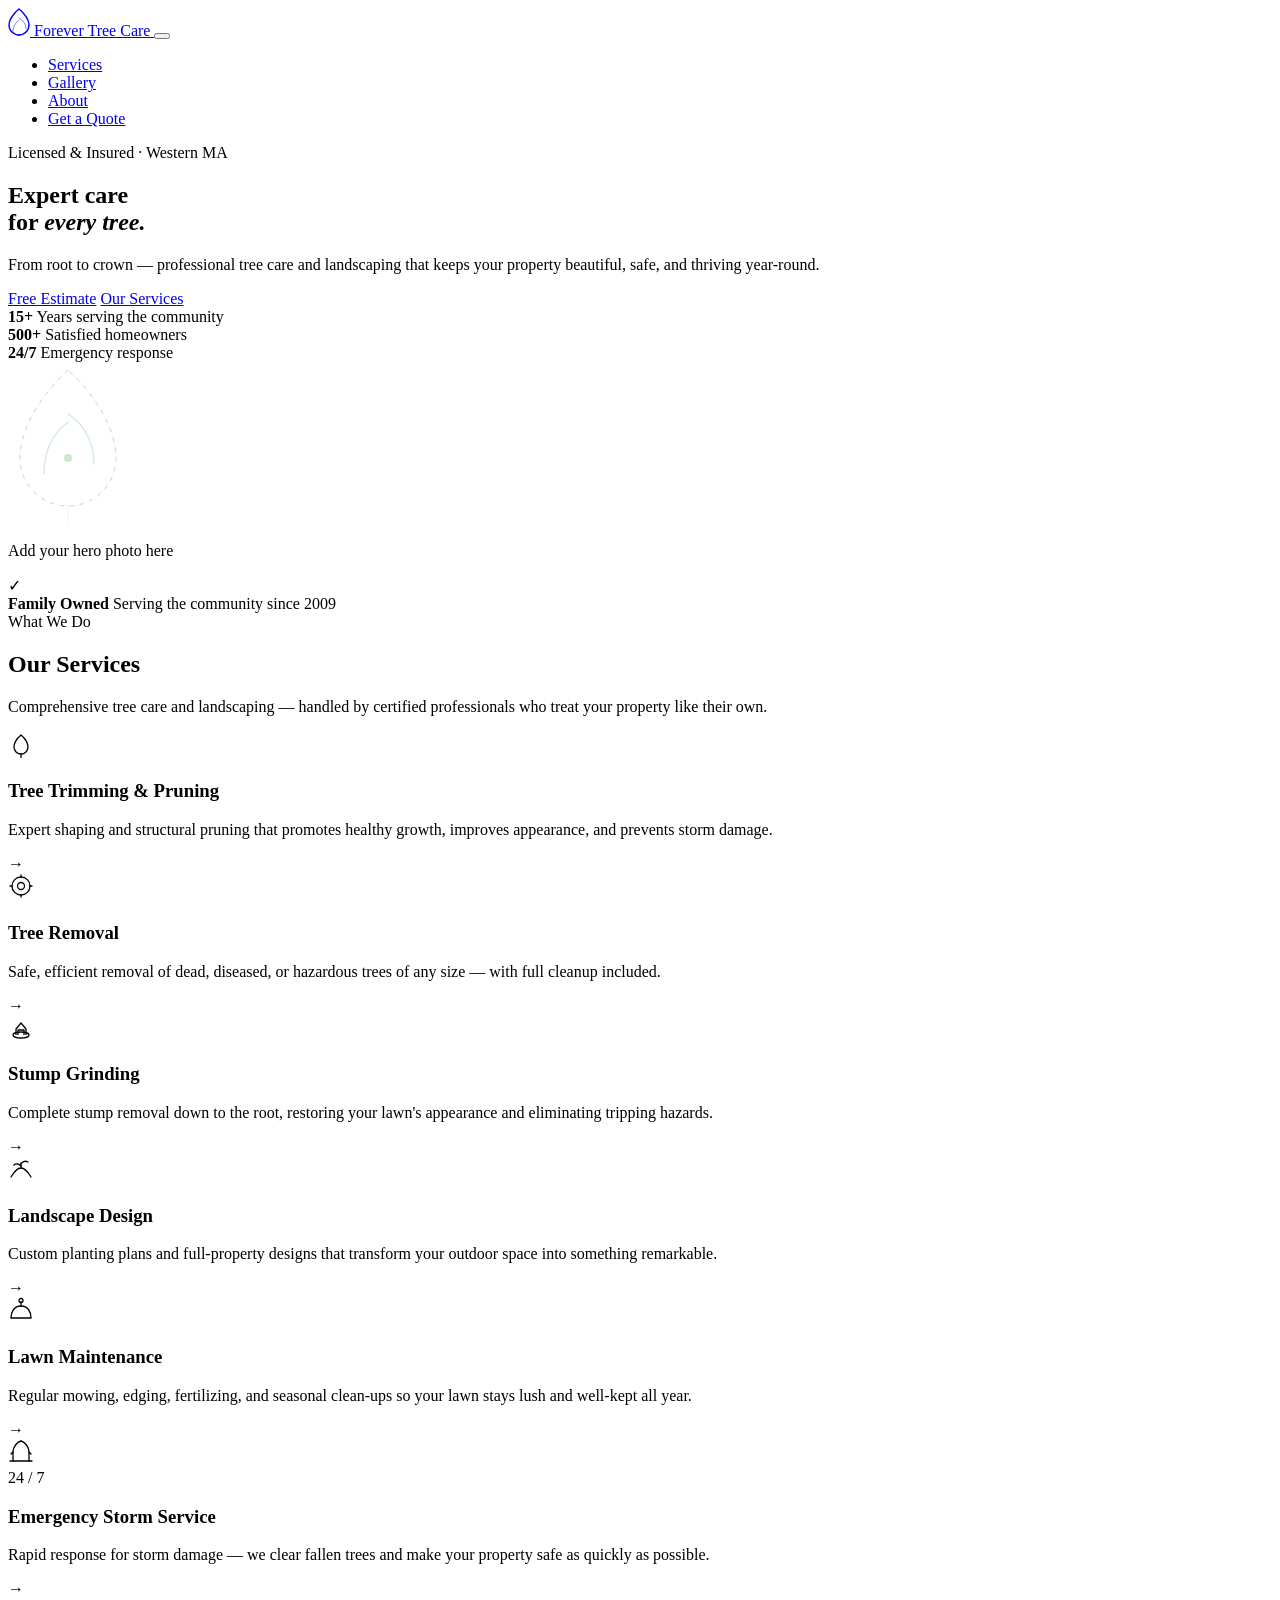
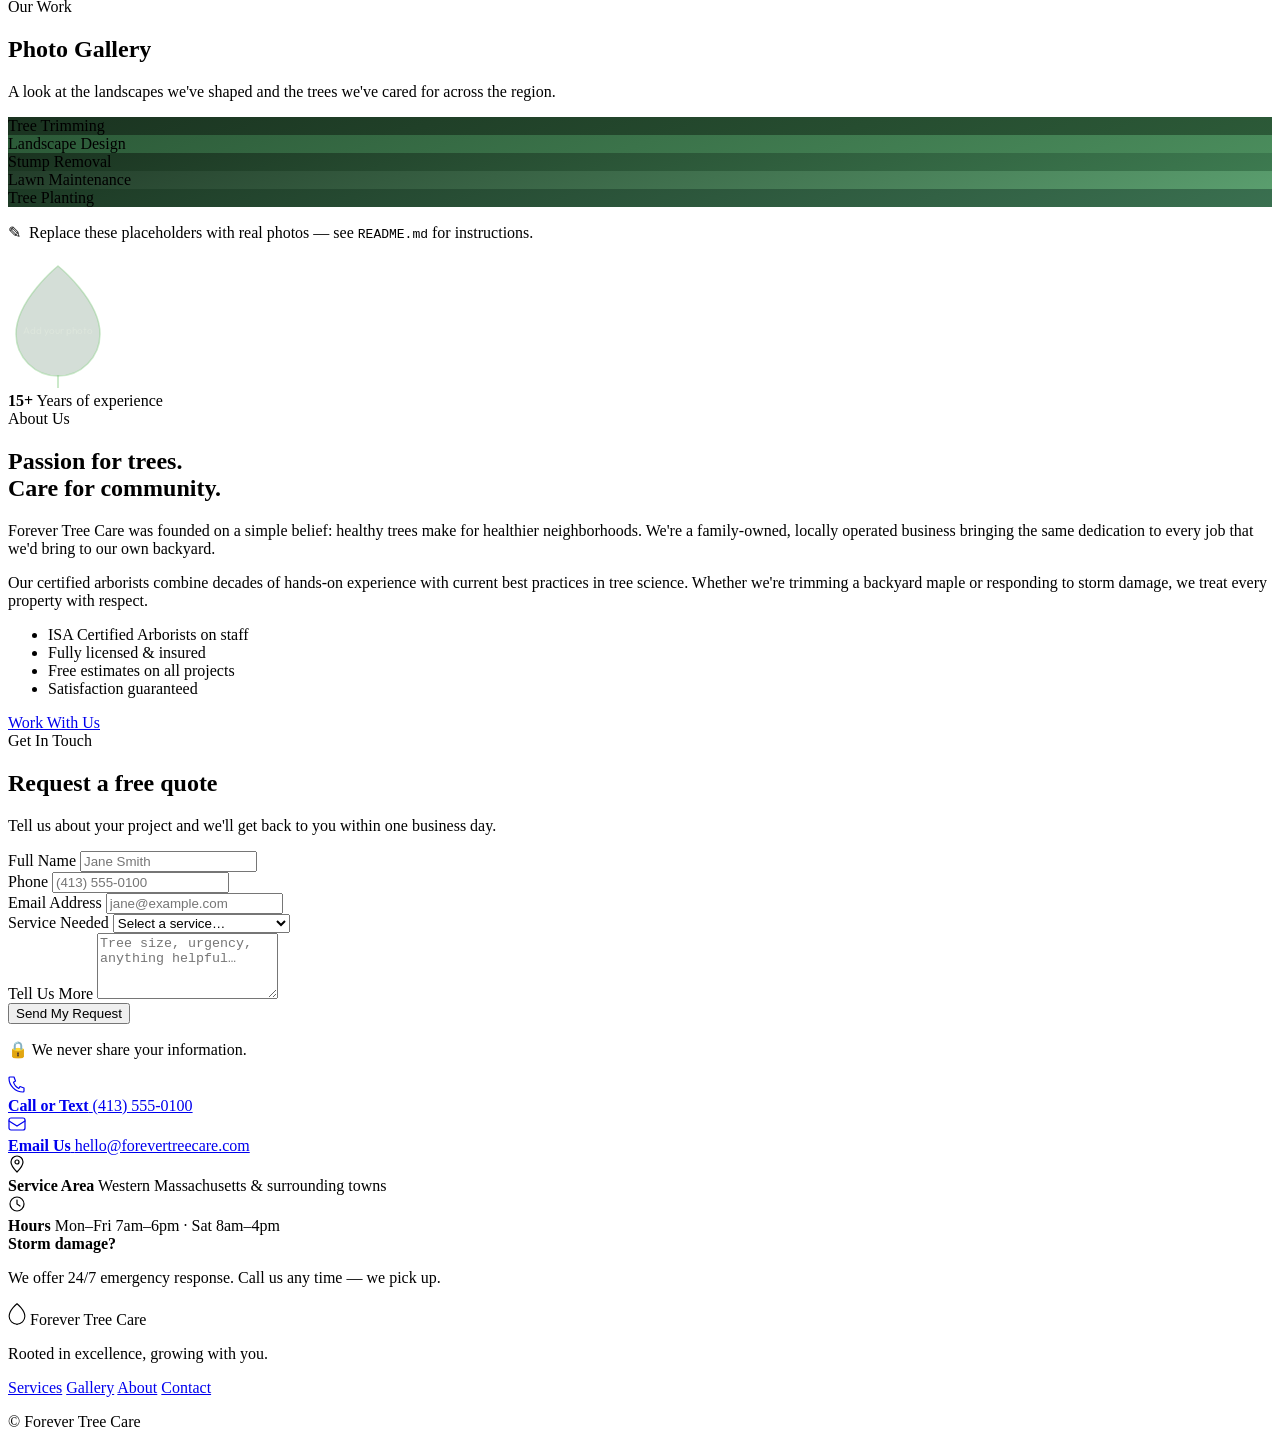
==== index.html @ d1295c4d "init" ====
<!DOCTYPE html>
<html lang="en">
<head>
  <meta charset="UTF-8" />
  <meta name="viewport" content="width=device-width, initial-scale=1.0" />
  <title>Forever Tree Care – Expert Tree & Landscape Services</title>
  <meta name="description" content="Forever Tree Care offers professional tree care, landscaping, and lawn maintenance across Western Massachusetts." />
  <link rel="preconnect" href="https://fonts.googleapis.com" />
  <link rel="preconnect" href="https://fonts.gstatic.com" crossorigin />
  <link href="https://fonts.googleapis.com/css2?family=DM+Serif+Display:ital@0;1&family=Outfit:wght@300;400;500;600&display=swap" rel="stylesheet" />
  <link rel="stylesheet" href="css/style.css" />
</head>
<body>

  <!-- NAV -->
  <header id="site-header">
    <nav class="nav-inner">
      <a href="#" class="logo">
        <span class="logo-mark">
          <svg width="22" height="28" viewBox="0 0 22 28" fill="none">
            <path d="M11 1C11 1 1 9 1 17a10 10 0 0020 0C21 9 11 1 11 1z" stroke="currentColor" stroke-width="1.4" fill="none"/>
            <line x1="11" y1="27" x2="11" y2="34" stroke="currentColor" stroke-width="1.4" stroke-linecap="round"/>
            <path d="M11 12c-4 3-6 7-6 12" stroke="currentColor" stroke-width="1" stroke-linecap="round" opacity=".5"/>
            <path d="M11 10c4 2 7 6 7 11" stroke="currentColor" stroke-width="1" stroke-linecap="round" opacity=".5"/>
          </svg>
        </span>
        <span class="logo-text">Forever Tree Care</span>
      </a>
      <button class="burger" id="burger" aria-label="Menu">
        <span></span><span></span><span></span>
      </button>
      <ul class="nav-links" id="nav-links">
        <li><a href="#services">Services</a></li>
        <li><a href="#gallery">Gallery</a></li>
        <li><a href="#about">About</a></li>
        <li><a href="#contact" class="nav-pill">Get a Quote</a></li>
      </ul>
    </nav>
  </header>

  <!-- HERO -->
  <section id="hero">
    <div class="hero-left">
      <div class="hero-content">
        <div class="hero-tag">
          <span class="tag-dot"></span>
          Licensed &amp; Insured · Western MA
        </div>
        <h1>Expert care<br />for <em>every tree.</em></h1>
        <p class="hero-body">From root to crown — professional tree care and landscaping that keeps your property beautiful, safe, and thriving year-round.</p>
        <div class="hero-actions">
          <a href="#contact" class="btn-primary">Free Estimate</a>
          <a href="#services" class="btn-outline">Our Services</a>
        </div>
        <div class="hero-stats">
          <div class="stat">
            <strong>15+</strong>
            <span>Years serving the community</span>
          </div>
          <div class="stat-divider"></div>
          <div class="stat">
            <strong>500+</strong>
            <span>Satisfied homeowners</span>
          </div>
          <div class="stat-divider"></div>
          <div class="stat">
            <strong>24/7</strong>
            <span>Emergency response</span>
          </div>
        </div>
      </div>
    </div>
    <div class="hero-right">
      <div class="hero-visual">
        <div class="hero-img-placeholder">
          <svg width="120" height="160" viewBox="0 0 120 160" fill="none" class="tree-svg">
            <path d="M60 8C60 8 12 50 12 96a48 48 0 0096 0C108 50 60 8 60 8z" stroke="rgba(232,240,228,0.3)" stroke-width="1.5" fill="rgba(232,240,228,0.05)"/>
            <path d="M60 8C60 8 12 50 12 96a48 48 0 0096 0C108 50 60 8 60 8z" stroke="rgba(126,200,122,0.5)" stroke-width="1" fill="none" stroke-dasharray="4 6"/>
            <line x1="60" y1="144" x2="60" y2="160" stroke="rgba(232,240,228,0.4)" stroke-width="2.5" stroke-linecap="round"/>
            <path d="M60 60c-16 12-24 30-24 52" stroke="rgba(126,200,122,0.3)" stroke-width="1.5" stroke-linecap="round"/>
            <path d="M60 52c16 10 26 28 26 50" stroke="rgba(126,200,122,0.3)" stroke-width="1.5" stroke-linecap="round"/>
            <circle cx="60" cy="96" r="4" fill="rgba(126,200,122,0.4)"/>
          </svg>
          <p class="img-placeholder-text">Add your hero photo here</p>
        </div>
        <div class="hero-card">
          <div class="hero-card-icon">✓</div>
          <div>
            <strong>Family Owned</strong>
            <span>Serving the community since 2009</span>
          </div>
        </div>
      </div>
    </div>
  </section>

  <!-- SERVICES -->
  <section id="services">
    <div class="container">
      <div class="section-head">
        <div class="eyebrow"><span class="eyebrow-dot"></span>What We Do</div>
        <h2>Our Services</h2>
        <p class="section-sub">Comprehensive tree care and landscaping — handled by certified professionals who treat your property like their own.</p>
      </div>
      <div class="services-grid">

        <div class="service-card">
          <div class="svc-icon">
            <svg width="26" height="26" viewBox="0 0 26 26" fill="none">
              <path d="M13 3c0 0-7 6-7 12a7 7 0 0014 0C20 9 13 3 13 3z" stroke="currentColor" stroke-width="1.3" fill="none"/>
              <line x1="13" y1="22" x2="13" y2="26" stroke="currentColor" stroke-width="1.3" stroke-linecap="round"/>
            </svg>
          </div>
          <h3>Tree Trimming &amp; Pruning</h3>
          <p>Expert shaping and structural pruning that promotes healthy growth, improves appearance, and prevents storm damage.</p>
          <div class="svc-arrow">→</div>
        </div>

        <div class="service-card">
          <div class="svc-icon">
            <svg width="26" height="26" viewBox="0 0 26 26" fill="none">
              <circle cx="13" cy="13" r="9" stroke="currentColor" stroke-width="1.3"/>
              <path d="M13 4V2M13 24v-2M4 13H2M24 13h-2" stroke="currentColor" stroke-width="1.3" stroke-linecap="round"/>
              <circle cx="13" cy="13" r="3.5" stroke="currentColor" stroke-width="1.3"/>
            </svg>
          </div>
          <h3>Tree Removal</h3>
          <p>Safe, efficient removal of dead, diseased, or hazardous trees of any size — with full cleanup included.</p>
          <div class="svc-arrow">→</div>
        </div>

        <div class="service-card">
          <div class="svc-icon">
            <svg width="26" height="26" viewBox="0 0 26 26" fill="none">
              <ellipse cx="13" cy="20" rx="8" ry="3" stroke="currentColor" stroke-width="1.3"/>
              <path d="M8 20V14l5-6 5 6v6" stroke="currentColor" stroke-width="1.3" stroke-linejoin="round"/>
              <path d="M10 20v-5h6v5" stroke="currentColor" stroke-width="1.3" stroke-linejoin="round"/>
            </svg>
          </div>
          <h3>Stump Grinding</h3>
          <p>Complete stump removal down to the root, restoring your lawn's appearance and eliminating tripping hazards.</p>
          <div class="svc-arrow">→</div>
        </div>

        <div class="service-card">
          <div class="svc-icon">
            <svg width="26" height="26" viewBox="0 0 26 26" fill="none">
              <path d="M3 21c3-5 6-9 10-9s7 4 10 9" stroke="currentColor" stroke-width="1.3" stroke-linecap="round"/>
              <path d="M13 12V7" stroke="currentColor" stroke-width="1.3" stroke-linecap="round"/>
              <path d="M13 10c-2-2-5-3-7-1" stroke="currentColor" stroke-width="1.3" stroke-linecap="round"/>
              <path d="M13 8c2-3 5-3 7-2" stroke="currentColor" stroke-width="1.3" stroke-linecap="round"/>
            </svg>
          </div>
          <h3>Landscape Design</h3>
          <p>Custom planting plans and full-property designs that transform your outdoor space into something remarkable.</p>
          <div class="svc-arrow">→</div>
        </div>

        <div class="service-card">
          <div class="svc-icon">
            <svg width="26" height="26" viewBox="0 0 26 26" fill="none">
              <path d="M3 21h20" stroke="currentColor" stroke-width="1.3" stroke-linecap="round"/>
              <path d="M3 21c0-6 3-12 10-12s10 6 10 12" stroke="currentColor" stroke-width="1.3"/>
              <path d="M13 9V5" stroke="currentColor" stroke-width="1.3" stroke-linecap="round"/>
              <circle cx="13" cy="3.5" r="2" stroke="currentColor" stroke-width="1.3"/>
            </svg>
          </div>
          <h3>Lawn Maintenance</h3>
          <p>Regular mowing, edging, fertilizing, and seasonal clean-ups so your lawn stays lush and well-kept all year.</p>
          <div class="svc-arrow">→</div>
        </div>

        <div class="service-card service-card--accent">
          <div class="svc-icon">
            <svg width="26" height="26" viewBox="0 0 26 26" fill="none">
              <path d="M5 22V13l-2 2" stroke="currentColor" stroke-width="1.3" stroke-linecap="round" stroke-linejoin="round"/>
              <path d="M5 13c0-5 4-10 8-11" stroke="currentColor" stroke-width="1.3" stroke-linecap="round"/>
              <path d="M21 22V13l2 2" stroke="currentColor" stroke-width="1.3" stroke-linecap="round" stroke-linejoin="round"/>
              <path d="M21 13c0-5-4-10-8-11" stroke="currentColor" stroke-width="1.3" stroke-linecap="round"/>
              <line x1="2" y1="22" x2="24" y2="22" stroke="currentColor" stroke-width="1.3" stroke-linecap="round"/>
            </svg>
          </div>
          <div class="accent-badge">24 / 7</div>
          <h3>Emergency Storm Service</h3>
          <p>Rapid response for storm damage — we clear fallen trees and make your property safe as quickly as possible.</p>
          <div class="svc-arrow">→</div>
        </div>

      </div>
    </div>
  </section>

  <!-- GALLERY -->
  <section id="gallery">
    <div class="container">
      <div class="section-head">
        <div class="eyebrow"><span class="eyebrow-dot"></span>Our Work</div>
        <h2>Photo Gallery</h2>
        <p class="section-sub">A look at the landscapes we've shaped and the trees we've cared for across the region.</p>
      </div>
    </div>
    <div class="gallery-wrap">
      <div class="gallery-grid">
        <div class="g-item g-tall">
          <div class="g-ph" style="background: linear-gradient(160deg,#1a3320 0%,#2c5a38 100%)">
            <span>Tree Trimming</span>
          </div>
        </div>
        <div class="g-item">
          <div class="g-ph" style="background: linear-gradient(160deg,#2c5a38 0%,#4a8c5c 100%)">
            <span>Landscape Design</span>
          </div>
        </div>
        <div class="g-item">
          <div class="g-ph" style="background: linear-gradient(160deg,#1a3320 0%,#3d7a50 100%)">
            <span>Stump Removal</span>
          </div>
        </div>
        <div class="g-item g-wide">
          <div class="g-ph" style="background: linear-gradient(160deg,#233d2a 0%,#5a9e6e 100%)">
            <span>Lawn Maintenance</span>
          </div>
        </div>
        <div class="g-item">
          <div class="g-ph" style="background: linear-gradient(160deg,#1d3a25 0%,#3a7050 100%)">
            <span>Tree Planting</span>
          </div>
        </div>
      </div>
    </div>
    <div class="container">
      <p class="gallery-note">&#9998;&nbsp; Replace these placeholders with real photos — see <code>README.md</code> for instructions.</p>
    </div>
  </section>

  <!-- ABOUT -->
  <section id="about">
    <div class="container about-grid">
      <div class="about-img-col">
        <div class="about-img-wrap">
          <div class="about-img-ph">
            <svg width="100" height="130" viewBox="0 0 100 130" fill="none">
              <path d="M50 8C50 8 8 42 8 76a42 42 0 0084 0C92 42 50 8 50 8z" stroke="rgba(126,200,122,0.4)" stroke-width="1.5" fill="rgba(44,90,56,0.2)"/>
              <line x1="50" y1="118" x2="50" y2="130" stroke="rgba(126,200,122,0.4)" stroke-width="2" stroke-linecap="round"/>
              <text x="50" y="76" text-anchor="middle" fill="rgba(232,240,228,0.4)" font-size="10" font-family="Outfit,sans-serif">Add your photo</text>
            </svg>
          </div>
          <div class="about-years">
            <strong>15+</strong>
            <span>Years of experience</span>
          </div>
        </div>
      </div>
      <div class="about-copy">
        <div class="eyebrow"><span class="eyebrow-dot"></span>About Us</div>
        <h2>Passion for trees.<br/>Care for community.</h2>
        <p>Forever Tree Care was founded on a simple belief: healthy trees make for healthier neighborhoods. We're a family-owned, locally operated business bringing the same dedication to every job that we'd bring to our own backyard.</p>
        <p>Our certified arborists combine decades of hands-on experience with current best practices in tree science. Whether we're trimming a backyard maple or responding to storm damage, we treat every property with respect.</p>
        <ul class="about-checklist">
          <li><span class="check-icon"></span>ISA Certified Arborists on staff</li>
          <li><span class="check-icon"></span>Fully licensed &amp; insured</li>
          <li><span class="check-icon"></span>Free estimates on all projects</li>
          <li><span class="check-icon"></span>Satisfaction guaranteed</li>
        </ul>
        <a href="#contact" class="btn-primary">Work With Us</a>
      </div>
    </div>
  </section>

  <!-- CONTACT -->
  <section id="contact">
    <div class="container">
      <div class="section-head">
        <div class="eyebrow eyebrow--light"><span class="eyebrow-dot"></span>Get In Touch</div>
        <h2 class="light-heading">Request a free quote</h2>
        <p class="section-sub light-sub">Tell us about your project and we'll get back to you within one business day.</p>
      </div>
      <div class="contact-grid">
        <form class="contact-form" id="contactForm" novalidate>
          <div class="form-row">
            <div class="form-field">
              <label for="name">Full Name</label>
              <input type="text" id="name" name="name" placeholder="Jane Smith" required />
            </div>
            <div class="form-field">
              <label for="phone">Phone</label>
              <input type="tel" id="phone" name="phone" placeholder="(413) 555-0100" />
            </div>
          </div>
          <div class="form-field">
            <label for="email">Email Address</label>
            <input type="email" id="email" name="email" placeholder="jane@example.com" required />
          </div>
          <div class="form-field">
            <label for="service">Service Needed</label>
            <select id="service" name="service">
              <option value="">Select a service…</option>
              <option>Tree Trimming &amp; Pruning</option>
              <option>Tree Removal</option>
              <option>Stump Grinding</option>
              <option>Landscape Design</option>
              <option>Lawn Maintenance</option>
              <option>Emergency Storm Service</option>
              <option>Other / Not Sure</option>
            </select>
          </div>
          <div class="form-field">
            <label for="message">Tell Us More</label>
            <textarea id="message" name="message" rows="4" placeholder="Tree size, urgency, anything helpful…"></textarea>
          </div>
          <button type="submit" class="btn-submit" id="submitBtn">Send My Request</button>
          <p class="form-privacy">&#128274;&nbsp;We never share your information.</p>
        </form>

        <div class="contact-sidebar">
          <div class="contact-info-cards">
            <a href="tel:+14135550100" class="info-card">
              <div class="info-icon">
                <svg width="18" height="18" viewBox="0 0 18 18" fill="none">
                  <path d="M3 2h3l1.5 4-2 1.2A10 10 0 0010.8 13.5L12 11.5l4 1.5v3A1 1 0 0115 17C7.3 17 1 10.7 1 3A1 1 0 012 2h1z" stroke="currentColor" stroke-width="1.2" fill="none" stroke-linejoin="round"/>
                </svg>
              </div>
              <div>
                <strong>Call or Text</strong>
                <span>(413) 555-0100</span>
              </div>
            </a>
            <a href="mailto:hello@forevertreecare.com" class="info-card">
              <div class="info-icon">
                <svg width="18" height="18" viewBox="0 0 18 18" fill="none">
                  <rect x="1" y="3" width="16" height="12" rx="2" stroke="currentColor" stroke-width="1.2"/>
                  <path d="M1 6l8 5 8-5" stroke="currentColor" stroke-width="1.2" stroke-linecap="round"/>
                </svg>
              </div>
              <div>
                <strong>Email Us</strong>
                <span>hello@forevertreecare.com</span>
              </div>
            </a>
            <div class="info-card">
              <div class="info-icon">
                <svg width="18" height="18" viewBox="0 0 18 18" fill="none">
                  <path d="M9 1a6 6 0 016 6c0 4-6 10-6 10S3 11 3 7a6 6 0 016-6z" stroke="currentColor" stroke-width="1.2"/>
                  <circle cx="9" cy="7" r="2" stroke="currentColor" stroke-width="1.2"/>
                </svg>
              </div>
              <div>
                <strong>Service Area</strong>
                <span>Western Massachusetts &amp; surrounding towns</span>
              </div>
            </div>
            <div class="info-card">
              <div class="info-icon">
                <svg width="18" height="18" viewBox="0 0 18 18" fill="none">
                  <circle cx="9" cy="9" r="7" stroke="currentColor" stroke-width="1.2"/>
                  <path d="M9 5v4l3 2" stroke="currentColor" stroke-width="1.2" stroke-linecap="round"/>
                </svg>
              </div>
              <div>
                <strong>Hours</strong>
                <span>Mon–Fri 7am–6pm · Sat 8am–4pm</span>
              </div>
            </div>
          </div>

          <div class="emergency-callout">
            <div class="emergency-dot"></div>
            <div>
              <strong>Storm damage?</strong>
              <p>We offer 24/7 emergency response. Call us any time — we pick up.</p>
            </div>
          </div>
        </div>
      </div>
    </div>
  </section>

  <!-- FOOTER -->
  <footer id="site-footer">
    <div class="container footer-inner">
      <div class="footer-left">
        <div class="footer-logo">
          <span class="logo-mark">
            <svg width="18" height="22" viewBox="0 0 22 28" fill="none">
              <path d="M11 1C11 1 1 9 1 17a10 10 0 0020 0C21 9 11 1 11 1z" stroke="currentColor" stroke-width="1.4" fill="none"/>
              <line x1="11" y1="27" x2="11" y2="34" stroke="currentColor" stroke-width="1.4" stroke-linecap="round"/>
            </svg>
          </span>
          <span>Forever Tree Care</span>
        </div>
        <p>Rooted in excellence, growing with you.</p>
      </div>
      <nav class="footer-nav">
        <a href="#services">Services</a>
        <a href="#gallery">Gallery</a>
        <a href="#about">About</a>
        <a href="#contact">Contact</a>
      </nav>
      <p class="footer-copy">&copy; <span id="yr"></span> Forever Tree Care</p>
    </div>
  </footer>

  <script src="js/main.js"></script>
</body>
</html>
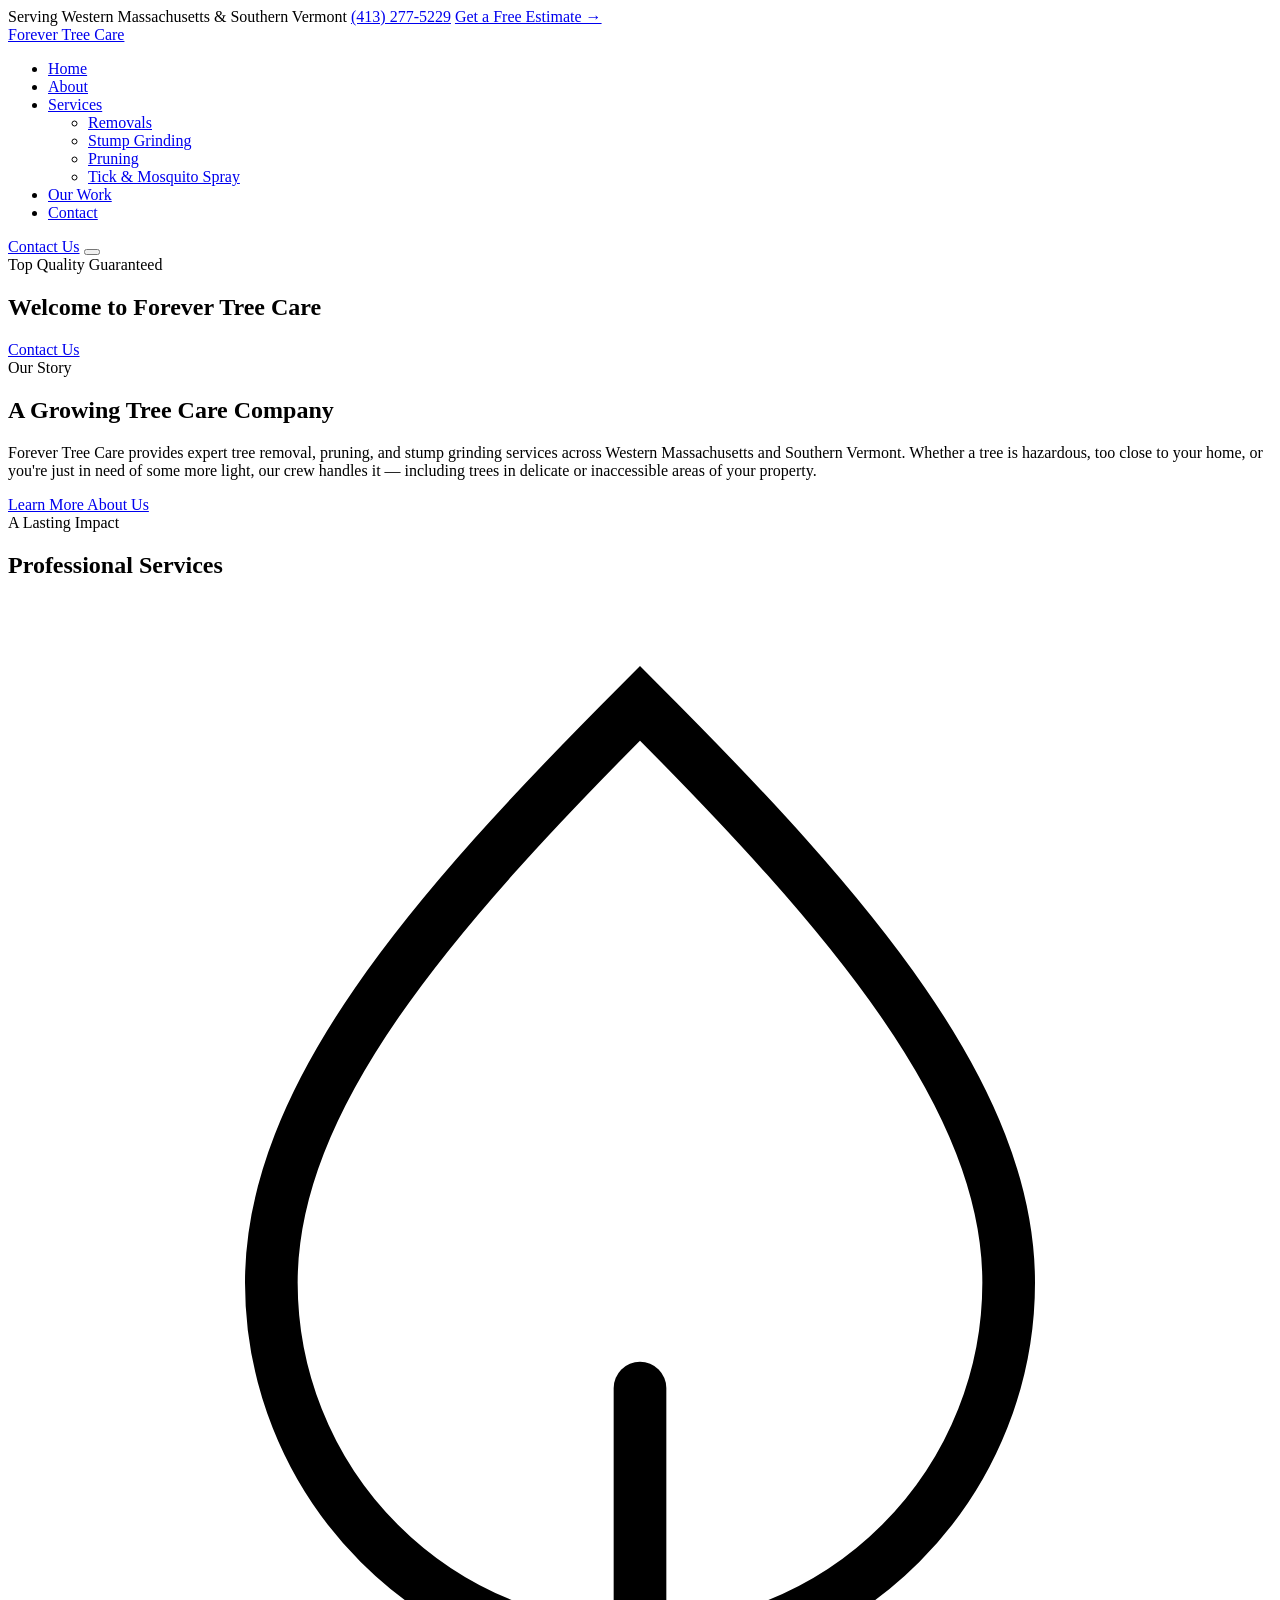
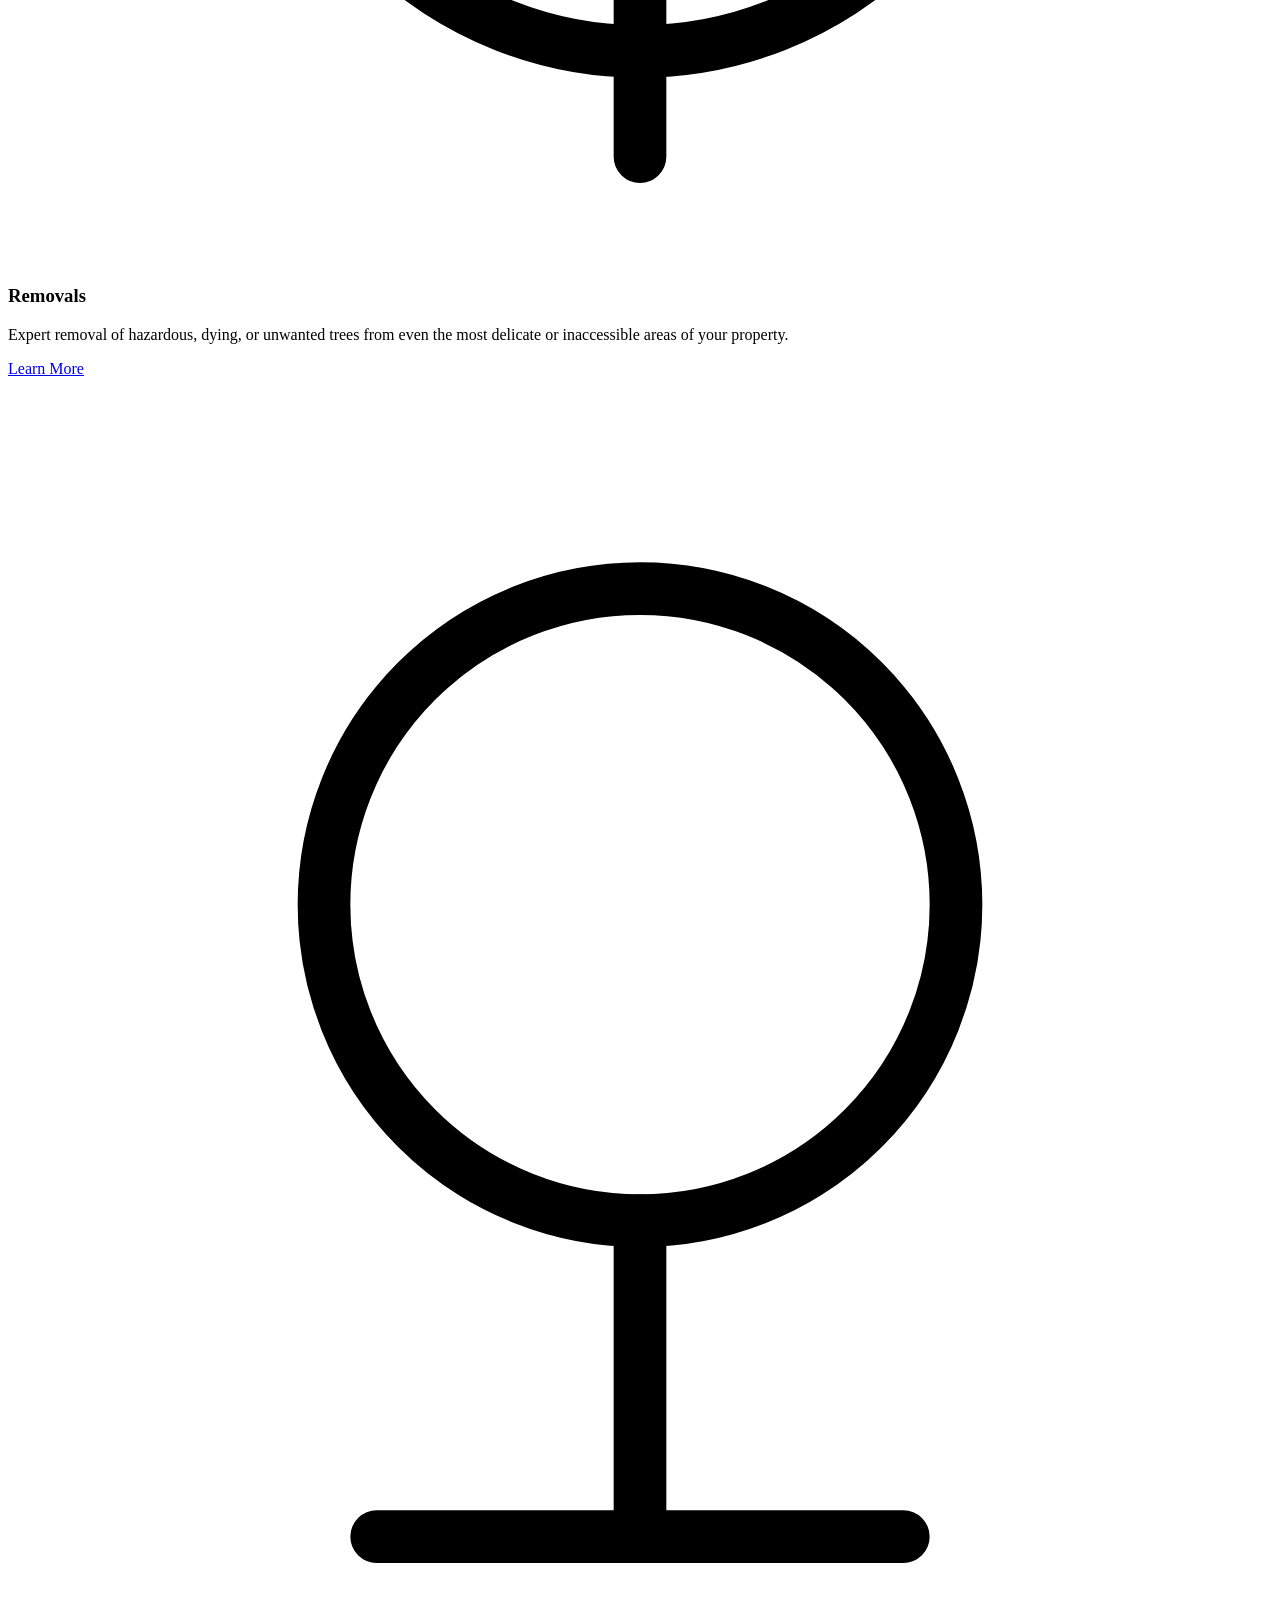
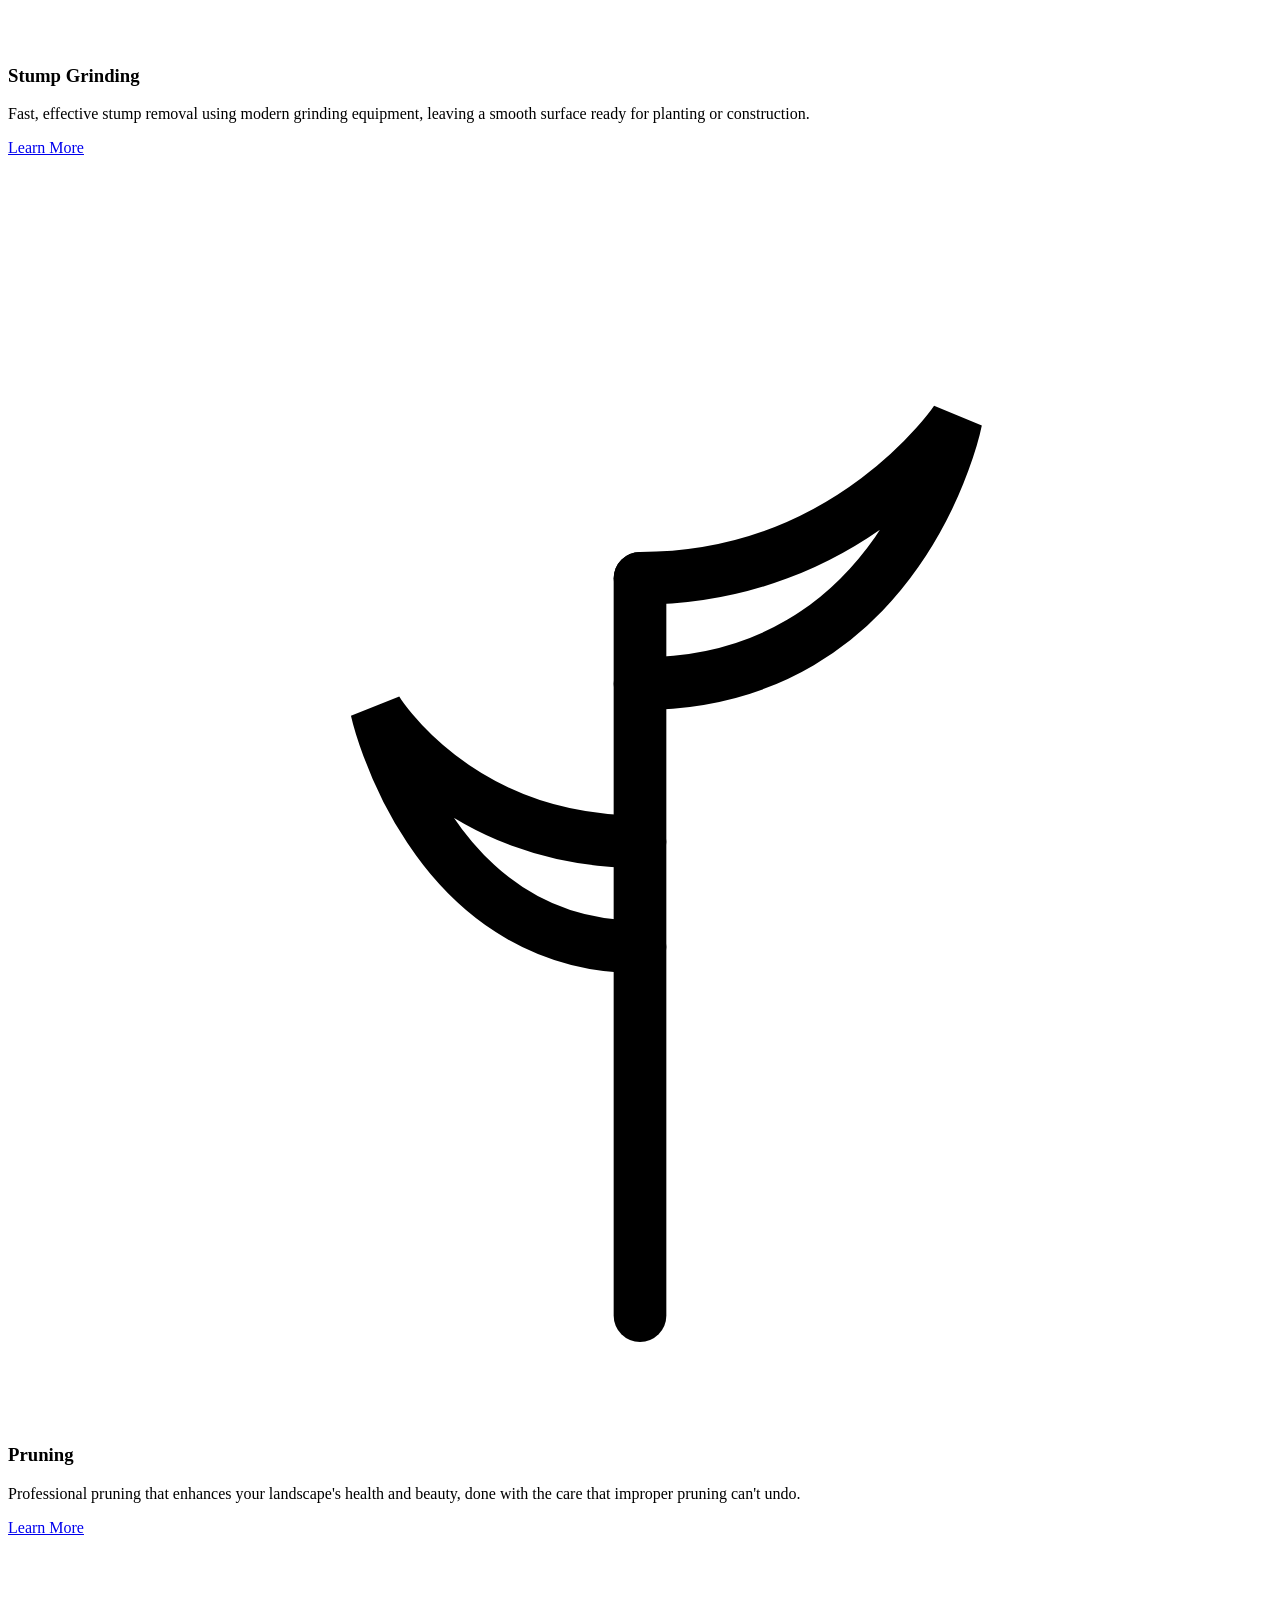
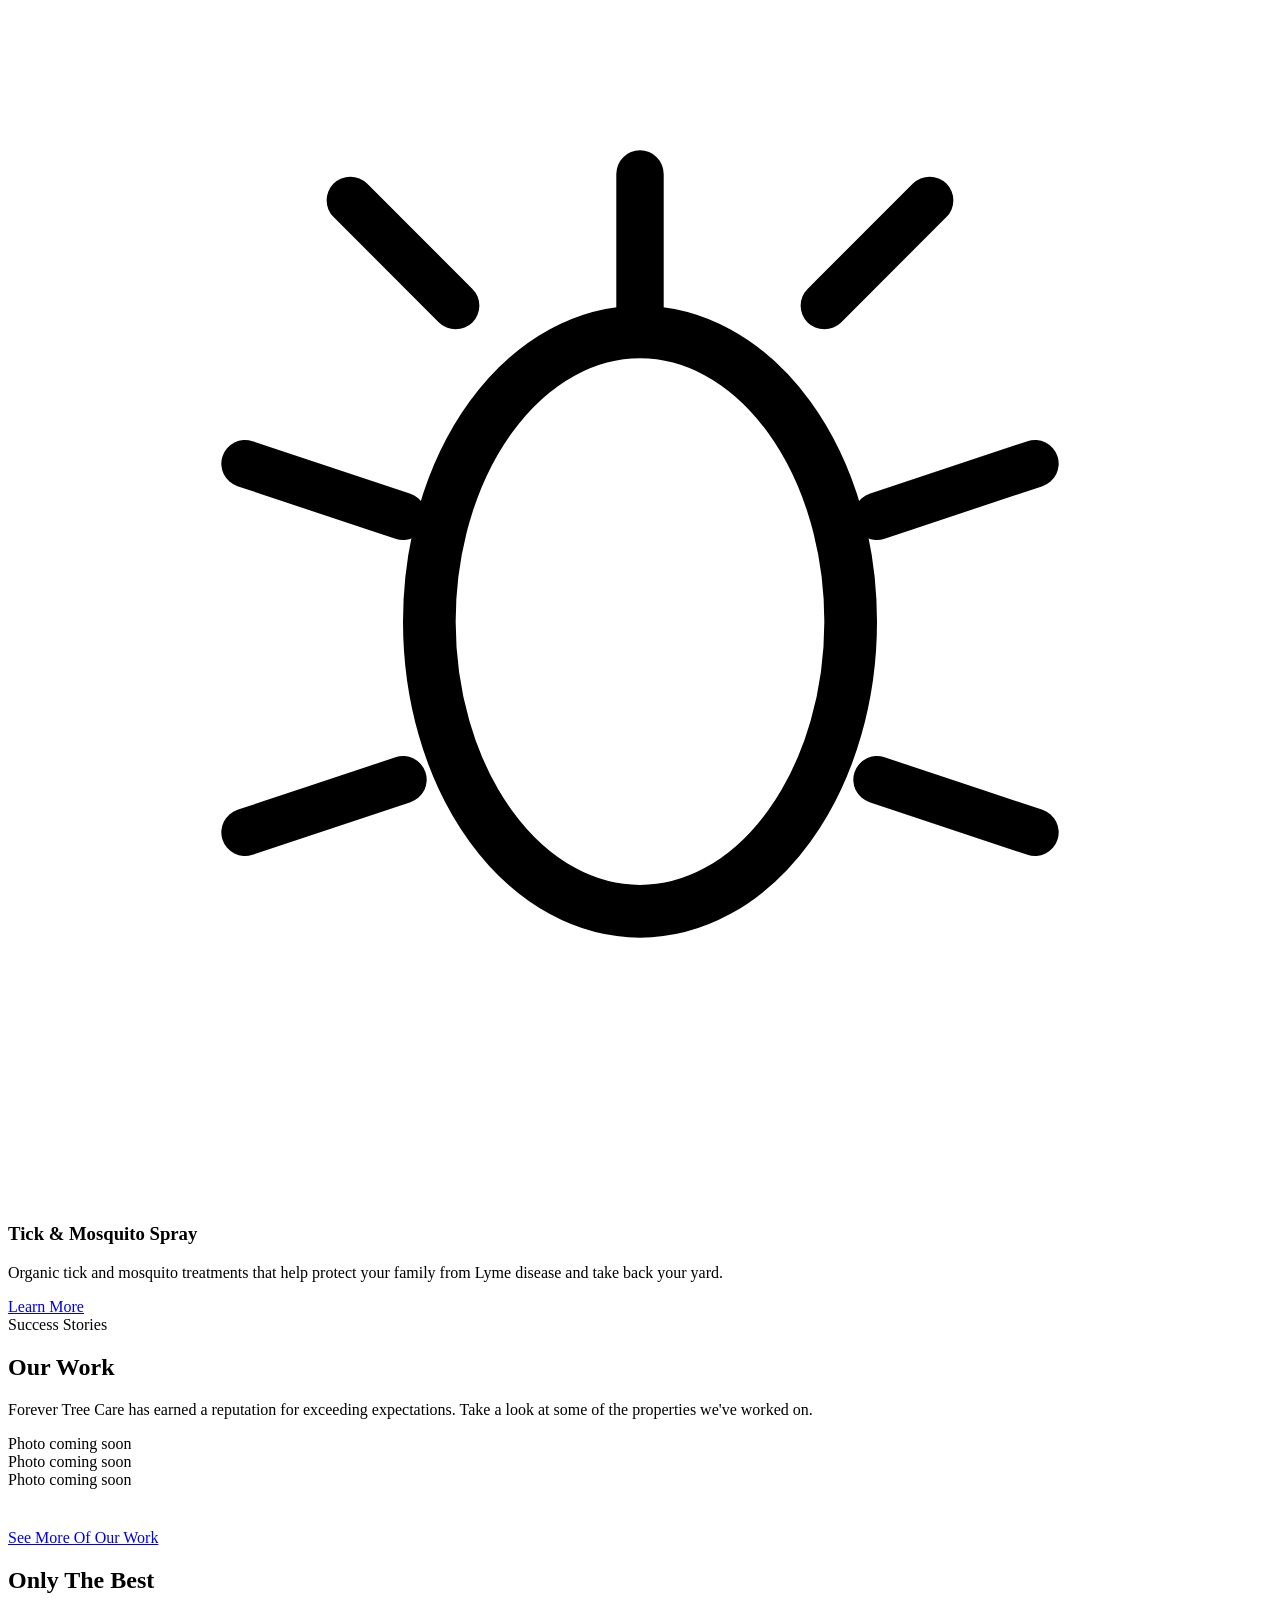
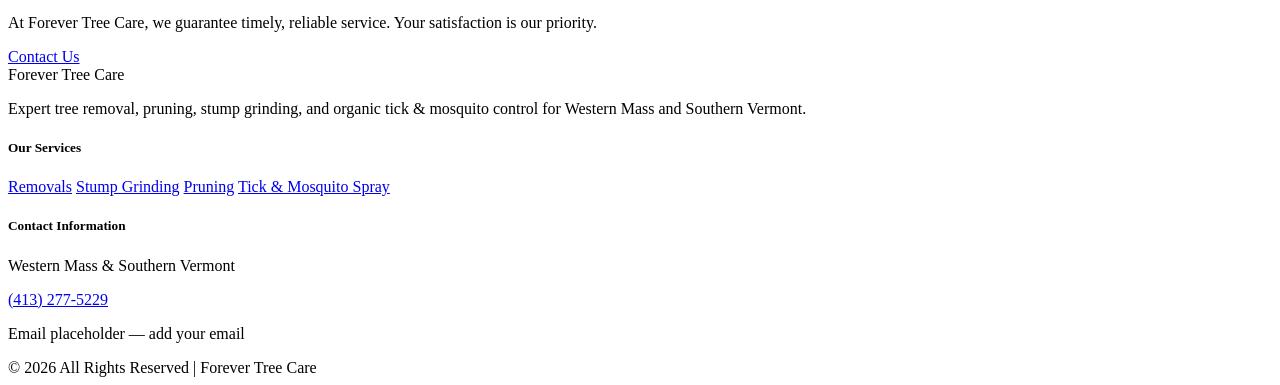
==== commit 4d3b4d82: "Add files via upload" ====
--- a/index.html
+++ b/index.html
@@ -1,405 +1,174 @@
 <!DOCTYPE html>
 <html lang="en">
 <head>
-  <meta charset="UTF-8" />
-  <meta name="viewport" content="width=device-width, initial-scale=1.0" />
-  <title>Forever Tree Care – Expert Tree & Landscape Services</title>
-  <meta name="description" content="Forever Tree Care offers professional tree care, landscaping, and lawn maintenance across Western Massachusetts." />
-  <link rel="preconnect" href="https://fonts.googleapis.com" />
-  <link rel="preconnect" href="https://fonts.gstatic.com" crossorigin />
-  <link href="https://fonts.googleapis.com/css2?family=DM+Serif+Display:ital@0;1&family=Outfit:wght@300;400;500;600&display=swap" rel="stylesheet" />
-  <link rel="stylesheet" href="css/style.css" />
+<meta charset="UTF-8">
+<meta name="viewport" content="width=device-width, initial-scale=1, maximum-scale=5">
+<title>Forever Tree Care | Western Mass &amp; Southern Vermont</title>
+<meta name="description" content="Forever Tree Care serves as a leading tree care company in the Western Massachusetts, Southern Vermont area.">
+<link href="https://fonts.googleapis.com/css2?family=Poppins:wght@400;500;600;700&family=Open+Sans:wght@400;600&display=swap" rel="stylesheet">
+<link rel="stylesheet" href="styles.css">
 </head>
 <body>
 
-  <!-- NAV -->
-  <header id="site-header">
-    <nav class="nav-inner">
-      <a href="#" class="logo">
-        <span class="logo-mark">
-          <svg width="22" height="28" viewBox="0 0 22 28" fill="none">
-            <path d="M11 1C11 1 1 9 1 17a10 10 0 0020 0C21 9 11 1 11 1z" stroke="currentColor" stroke-width="1.4" fill="none"/>
-            <line x1="11" y1="27" x2="11" y2="34" stroke="currentColor" stroke-width="1.4" stroke-linecap="round"/>
-            <path d="M11 12c-4 3-6 7-6 12" stroke="currentColor" stroke-width="1" stroke-linecap="round" opacity=".5"/>
-            <path d="M11 10c4 2 7 6 7 11" stroke="currentColor" stroke-width="1" stroke-linecap="round" opacity=".5"/>
+<div class="topbar">
+  <div class="wrap">
+    <span>Serving Western Massachusetts &amp; Southern Vermont</span>
+    <span><a href="tel:4132775229">(413) 277-5229</a></span>
+    <span><a href="contact.html">Get a Free Estimate &rarr;</a></span>
+  </div>
+</div>
+
+<header>
+  <div class="nav wrap">
+    <a href="index.html" class="logo">Forever Tree Care</a>
+    <ul class="nav-links" id="navLinks">
+      <li><a href="index.html" class="active">Home</a></li>
+      <li><a href="about.html">About</a></li>
+      <li>
+        <a href="services.html">Services</a>
+        <ul class="dropdown">
+          <li><a href="removals.html">Removals</a></li>
+          <li><a href="stump-grinding.html">Stump Grinding</a></li>
+          <li><a href="pruning.html">Pruning</a></li>
+          <li><a href="tick-mosquito.html">Tick &amp; Mosquito Spray</a></li>
+        </ul>
+      </li>
+      <li><a href="gallery.html">Our Work</a></li>
+      <li><a href="contact.html">Contact</a></li>
+    </ul>
+    <a href="contact.html" class="btn nav-cta">Contact Us</a>
+    <button class="menu-toggle" id="menuToggle" aria-label="Toggle menu">
+      <span></span><span></span><span></span>
+    </button>
+  </div>
+</header>
+
+<section class="hero">
+  <div class="tagline">Top Quality Guaranteed</div>
+  <h1>Welcome to Forever Tree Care</h1>
+  <a href="contact.html" class="btn btn-outline">Contact Us</a>
+</section>
+
+<section class="story">
+  <div class="wrap">
+    <div class="section-tag">Our Story</div>
+    <h2 class="section-title">A Growing Tree Care Company</h2>
+    <p>Forever Tree Care provides expert tree removal, pruning, and stump grinding services across Western Massachusetts and Southern Vermont. Whether a tree is hazardous, too close to your home, or you're just in need of some more light, our crew handles it — including trees in delicate or inaccessible areas of your property.</p>
+    <div class="btn-row">
+      <a href="about.html" class="btn">Learn More About Us</a>
+    </div>
+  </div>
+</section>
+
+<section class="services">
+  <div class="wrap">
+    <div class="section-tag">A Lasting Impact</div>
+    <h2 class="section-title">Professional Services</h2>
+
+    <div class="services-grid">
+
+      <div class="service-card">
+        <div class="service-img">
+          <svg viewBox="0 0 48 48" fill="none" xmlns="http://www.w3.org/2000/svg">
+            <path d="M24 4C16 12 10 19 10 26a14 14 0 0 0 28 0c0-7-6-14-14-22Z" stroke="currentColor" stroke-width="2"/>
+            <path d="M24 30v14" stroke="currentColor" stroke-width="2" stroke-linecap="round"/>
           </svg>
-        </span>
-        <span class="logo-text">Forever Tree Care</span>
-      </a>
-      <button class="burger" id="burger" aria-label="Menu">
-        <span></span><span></span><span></span>
-      </button>
-      <ul class="nav-links" id="nav-links">
-        <li><a href="#services">Services</a></li>
-        <li><a href="#gallery">Gallery</a></li>
-        <li><a href="#about">About</a></li>
-        <li><a href="#contact" class="nav-pill">Get a Quote</a></li>
-      </ul>
-    </nav>
-  </header>
+        </div>
+        <h3>Removals</h3>
+        <p>Expert removal of hazardous, dying, or unwanted trees from even the most delicate or inaccessible areas of your property.</p>
+        <a href="removals.html" class="learn-more">Learn More</a>
+      </div>
 
-  <!-- HERO -->
-  <section id="hero">
-    <div class="hero-left">
-      <div class="hero-content">
-        <div class="hero-tag">
-          <span class="tag-dot"></span>
-          Licensed &amp; Insured · Western MA
+      <div class="service-card">
+        <div class="service-img">
+          <svg viewBox="0 0 48 48" fill="none" xmlns="http://www.w3.org/2000/svg">
+            <circle cx="24" cy="20" r="12" stroke="currentColor" stroke-width="2"/>
+            <path d="M24 32v12M14 44h20" stroke="currentColor" stroke-width="2" stroke-linecap="round"/>
+          </svg>
         </div>
-        <h1>Expert care<br />for <em>every tree.</em></h1>
-        <p class="hero-body">From root to crown — professional tree care and landscaping that keeps your property beautiful, safe, and thriving year-round.</p>
-        <div class="hero-actions">
-          <a href="#contact" class="btn-primary">Free Estimate</a>
-          <a href="#services" class="btn-outline">Our Services</a>
+        <h3>Stump Grinding</h3>
+        <p>Fast, effective stump removal using modern grinding equipment, leaving a smooth surface ready for planting or construction.</p>
+        <a href="stump-grinding.html" class="learn-more">Learn More</a>
+      </div>
+
+      <div class="service-card">
+        <div class="service-img">
+          <svg viewBox="0 0 48 48" fill="none" xmlns="http://www.w3.org/2000/svg">
+            <path d="M24 44V16" stroke="currentColor" stroke-width="2" stroke-linecap="round"/>
+            <path d="M24 16c8 0 12-6 12-6s-2 10-12 10" stroke="currentColor" stroke-width="2" stroke-linecap="round"/>
+            <path d="M24 26c-7 0-10-5-10-5s2 9 10 9" stroke="currentColor" stroke-width="2" stroke-linecap="round"/>
+          </svg>
         </div>
-        <div class="hero-stats">
-          <div class="stat">
-            <strong>15+</strong>
-            <span>Years serving the community</span>
-          </div>
-          <div class="stat-divider"></div>
-          <div class="stat">
-            <strong>500+</strong>
-            <span>Satisfied homeowners</span>
-          </div>
-          <div class="stat-divider"></div>
-          <div class="stat">
-            <strong>24/7</strong>
-            <span>Emergency response</span>
-          </div>
+        <h3>Pruning</h3>
+        <p>Professional pruning that enhances your landscape's health and beauty, done with the care that improper pruning can't undo.</p>
+        <a href="pruning.html" class="learn-more">Learn More</a>
+      </div>
+
+      <div class="service-card">
+        <div class="service-img">
+          <svg viewBox="0 0 48 48" fill="none" xmlns="http://www.w3.org/2000/svg">
+            <ellipse cx="24" cy="26" rx="8" ry="11" stroke="currentColor" stroke-width="2"/>
+            <path d="M24 15V9M17 14l-4-4M31 14l4-4M15 22l-6-2M33 22l6-2M15 32l-6 2M33 32l6 2" stroke="currentColor" stroke-width="1.8" stroke-linecap="round"/>
+          </svg>
         </div>
+        <h3>Tick &amp; Mosquito Spray</h3>
+        <p>Organic tick and mosquito treatments that help protect your family from Lyme disease and take back your yard.</p>
+        <a href="tick-mosquito.html" class="learn-more">Learn More</a>
+      </div>
+
+    </div>
+  </div>
+</section>
+
+<section class="gallery on-white">
+  <div class="wrap">
+    <div class="section-tag">Success Stories</div>
+    <h2 class="section-title">Our Work</h2>
+    <p class="section-copy">Forever Tree Care has earned a reputation for exceeding expectations. Take a look at some of the properties we've worked on.</p>
+    <div class="gallery-grid">
+      <div class="gallery-item">Photo coming soon</div>
+      <div class="gallery-item">Photo coming soon</div>
+      <div class="gallery-item">Photo coming soon</div>
+    </div>
+    <div style="margin-top:40px;">
+      <a href="gallery.html" class="btn">See More Of Our Work</a>
+    </div>
+  </div>
+</section>
+
+<section class="cta-banner">
+  <h2>Only The Best</h2>
+  <p>At Forever Tree Care, we guarantee timely, reliable service. Your satisfaction is our priority.</p>
+  <a href="contact.html" class="btn">Contact Us</a>
+</section>
+
+<footer>
+  <div class="wrap">
+    <div class="footer-grid">
+      <div>
+        <div class="footer-logo">Forever Tree Care</div>
+        <p>Expert tree removal, pruning, stump grinding, and organic tick &amp; mosquito control for Western Mass and Southern Vermont.</p>
+      </div>
+      <div>
+        <h5>Our Services</h5>
+        <a href="removals.html">Removals</a>
+        <a href="stump-grinding.html">Stump Grinding</a>
+        <a href="pruning.html">Pruning</a>
+        <a href="tick-mosquito.html">Tick &amp; Mosquito Spray</a>
+      </div>
+      <div>
+        <h5>Contact Information</h5>
+        <p>Western Mass &amp; Southern Vermont</p>
+        <a href="tel:4132775229">(413) 277-5229</a>
+        <p class="placeholder-note">Email placeholder — add your email</p>
       </div>
     </div>
-    <div class="hero-right">
-      <div class="hero-visual">
-        <div class="hero-img-placeholder">
-          <svg width="120" height="160" viewBox="0 0 120 160" fill="none" class="tree-svg">
-            <path d="M60 8C60 8 12 50 12 96a48 48 0 0096 0C108 50 60 8 60 8z" stroke="rgba(232,240,228,0.3)" stroke-width="1.5" fill="rgba(232,240,228,0.05)"/>
-            <path d="M60 8C60 8 12 50 12 96a48 48 0 0096 0C108 50 60 8 60 8z" stroke="rgba(126,200,122,0.5)" stroke-width="1" fill="none" stroke-dasharray="4 6"/>
-            <line x1="60" y1="144" x2="60" y2="160" stroke="rgba(232,240,228,0.4)" stroke-width="2.5" stroke-linecap="round"/>
-            <path d="M60 60c-16 12-24 30-24 52" stroke="rgba(126,200,122,0.3)" stroke-width="1.5" stroke-linecap="round"/>
-            <path d="M60 52c16 10 26 28 26 50" stroke="rgba(126,200,122,0.3)" stroke-width="1.5" stroke-linecap="round"/>
-            <circle cx="60" cy="96" r="4" fill="rgba(126,200,122,0.4)"/>
-          </svg>
-          <p class="img-placeholder-text">Add your hero photo here</p>
-        </div>
-        <div class="hero-card">
-          <div class="hero-card-icon">✓</div>
-          <div>
-            <strong>Family Owned</strong>
-            <span>Serving the community since 2009</span>
-          </div>
-        </div>
-      </div>
+    <div class="footer-bottom">
+      &copy; 2026 All Rights Reserved | Forever Tree Care
     </div>
-  </section>
+  </div>
+</footer>
 
-  <!-- SERVICES -->
-  <section id="services">
-    <div class="container">
-      <div class="section-head">
-        <div class="eyebrow"><span class="eyebrow-dot"></span>What We Do</div>
-        <h2>Our Services</h2>
-        <p class="section-sub">Comprehensive tree care and landscaping — handled by certified professionals who treat your property like their own.</p>
-      </div>
-      <div class="services-grid">
-
-        <div class="service-card">
-          <div class="svc-icon">
-            <svg width="26" height="26" viewBox="0 0 26 26" fill="none">
-              <path d="M13 3c0 0-7 6-7 12a7 7 0 0014 0C20 9 13 3 13 3z" stroke="currentColor" stroke-width="1.3" fill="none"/>
-              <line x1="13" y1="22" x2="13" y2="26" stroke="currentColor" stroke-width="1.3" stroke-linecap="round"/>
-            </svg>
-          </div>
-          <h3>Tree Trimming &amp; Pruning</h3>
-          <p>Expert shaping and structural pruning that promotes healthy growth, improves appearance, and prevents storm damage.</p>
-          <div class="svc-arrow">→</div>
-        </div>
-
-        <div class="service-card">
-          <div class="svc-icon">
-            <svg width="26" height="26" viewBox="0 0 26 26" fill="none">
-              <circle cx="13" cy="13" r="9" stroke="currentColor" stroke-width="1.3"/>
-              <path d="M13 4V2M13 24v-2M4 13H2M24 13h-2" stroke="currentColor" stroke-width="1.3" stroke-linecap="round"/>
-              <circle cx="13" cy="13" r="3.5" stroke="currentColor" stroke-width="1.3"/>
-            </svg>
-          </div>
-          <h3>Tree Removal</h3>
-          <p>Safe, efficient removal of dead, diseased, or hazardous trees of any size — with full cleanup included.</p>
-          <div class="svc-arrow">→</div>
-        </div>
-
-        <div class="service-card">
-          <div class="svc-icon">
-            <svg width="26" height="26" viewBox="0 0 26 26" fill="none">
-              <ellipse cx="13" cy="20" rx="8" ry="3" stroke="currentColor" stroke-width="1.3"/>
-              <path d="M8 20V14l5-6 5 6v6" stroke="currentColor" stroke-width="1.3" stroke-linejoin="round"/>
-              <path d="M10 20v-5h6v5" stroke="currentColor" stroke-width="1.3" stroke-linejoin="round"/>
-            </svg>
-          </div>
-          <h3>Stump Grinding</h3>
-          <p>Complete stump removal down to the root, restoring your lawn's appearance and eliminating tripping hazards.</p>
-          <div class="svc-arrow">→</div>
-        </div>
-
-        <div class="service-card">
-          <div class="svc-icon">
-            <svg width="26" height="26" viewBox="0 0 26 26" fill="none">
-              <path d="M3 21c3-5 6-9 10-9s7 4 10 9" stroke="currentColor" stroke-width="1.3" stroke-linecap="round"/>
-              <path d="M13 12V7" stroke="currentColor" stroke-width="1.3" stroke-linecap="round"/>
-              <path d="M13 10c-2-2-5-3-7-1" stroke="currentColor" stroke-width="1.3" stroke-linecap="round"/>
-              <path d="M13 8c2-3 5-3 7-2" stroke="currentColor" stroke-width="1.3" stroke-linecap="round"/>
-            </svg>
-          </div>
-          <h3>Landscape Design</h3>
-          <p>Custom planting plans and full-property designs that transform your outdoor space into something remarkable.</p>
-          <div class="svc-arrow">→</div>
-        </div>
-
-        <div class="service-card">
-          <div class="svc-icon">
-            <svg width="26" height="26" viewBox="0 0 26 26" fill="none">
-              <path d="M3 21h20" stroke="currentColor" stroke-width="1.3" stroke-linecap="round"/>
-              <path d="M3 21c0-6 3-12 10-12s10 6 10 12" stroke="currentColor" stroke-width="1.3"/>
-              <path d="M13 9V5" stroke="currentColor" stroke-width="1.3" stroke-linecap="round"/>
-              <circle cx="13" cy="3.5" r="2" stroke="currentColor" stroke-width="1.3"/>
-            </svg>
-          </div>
-          <h3>Lawn Maintenance</h3>
-          <p>Regular mowing, edging, fertilizing, and seasonal clean-ups so your lawn stays lush and well-kept all year.</p>
-          <div class="svc-arrow">→</div>
-        </div>
-
-        <div class="service-card service-card--accent">
-          <div class="svc-icon">
-            <svg width="26" height="26" viewBox="0 0 26 26" fill="none">
-              <path d="M5 22V13l-2 2" stroke="currentColor" stroke-width="1.3" stroke-linecap="round" stroke-linejoin="round"/>
-              <path d="M5 13c0-5 4-10 8-11" stroke="currentColor" stroke-width="1.3" stroke-linecap="round"/>
-              <path d="M21 22V13l2 2" stroke="currentColor" stroke-width="1.3" stroke-linecap="round" stroke-linejoin="round"/>
-              <path d="M21 13c0-5-4-10-8-11" stroke="currentColor" stroke-width="1.3" stroke-linecap="round"/>
-              <line x1="2" y1="22" x2="24" y2="22" stroke="currentColor" stroke-width="1.3" stroke-linecap="round"/>
-            </svg>
-          </div>
-          <div class="accent-badge">24 / 7</div>
-          <h3>Emergency Storm Service</h3>
-          <p>Rapid response for storm damage — we clear fallen trees and make your property safe as quickly as possible.</p>
-          <div class="svc-arrow">→</div>
-        </div>
-
-      </div>
-    </div>
-  </section>
-
-  <!-- GALLERY -->
-  <section id="gallery">
-    <div class="container">
-      <div class="section-head">
-        <div class="eyebrow"><span class="eyebrow-dot"></span>Our Work</div>
-        <h2>Photo Gallery</h2>
-        <p class="section-sub">A look at the landscapes we've shaped and the trees we've cared for across the region.</p>
-      </div>
-    </div>
-    <div class="gallery-wrap">
-      <div class="gallery-grid">
-        <div class="g-item g-tall">
-          <div class="g-ph" style="background: linear-gradient(160deg,#1a3320 0%,#2c5a38 100%)">
-            <span>Tree Trimming</span>
-          </div>
-        </div>
-        <div class="g-item">
-          <div class="g-ph" style="background: linear-gradient(160deg,#2c5a38 0%,#4a8c5c 100%)">
-            <span>Landscape Design</span>
-          </div>
-        </div>
-        <div class="g-item">
-          <div class="g-ph" style="background: linear-gradient(160deg,#1a3320 0%,#3d7a50 100%)">
-            <span>Stump Removal</span>
-          </div>
-        </div>
-        <div class="g-item g-wide">
-          <div class="g-ph" style="background: linear-gradient(160deg,#233d2a 0%,#5a9e6e 100%)">
-            <span>Lawn Maintenance</span>
-          </div>
-        </div>
-        <div class="g-item">
-          <div class="g-ph" style="background: linear-gradient(160deg,#1d3a25 0%,#3a7050 100%)">
-            <span>Tree Planting</span>
-          </div>
-        </div>
-      </div>
-    </div>
-    <div class="container">
-      <p class="gallery-note">&#9998;&nbsp; Replace these placeholders with real photos — see <code>README.md</code> for instructions.</p>
-    </div>
-  </section>
-
-  <!-- ABOUT -->
-  <section id="about">
-    <div class="container about-grid">
-      <div class="about-img-col">
-        <div class="about-img-wrap">
-          <div class="about-img-ph">
-            <svg width="100" height="130" viewBox="0 0 100 130" fill="none">
-              <path d="M50 8C50 8 8 42 8 76a42 42 0 0084 0C92 42 50 8 50 8z" stroke="rgba(126,200,122,0.4)" stroke-width="1.5" fill="rgba(44,90,56,0.2)"/>
-              <line x1="50" y1="118" x2="50" y2="130" stroke="rgba(126,200,122,0.4)" stroke-width="2" stroke-linecap="round"/>
-              <text x="50" y="76" text-anchor="middle" fill="rgba(232,240,228,0.4)" font-size="10" font-family="Outfit,sans-serif">Add your photo</text>
-            </svg>
-          </div>
-          <div class="about-years">
-            <strong>15+</strong>
-            <span>Years of experience</span>
-          </div>
-        </div>
-      </div>
-      <div class="about-copy">
-        <div class="eyebrow"><span class="eyebrow-dot"></span>About Us</div>
-        <h2>Passion for trees.<br/>Care for community.</h2>
-        <p>Forever Tree Care was founded on a simple belief: healthy trees make for healthier neighborhoods. We're a family-owned, locally operated business bringing the same dedication to every job that we'd bring to our own backyard.</p>
-        <p>Our certified arborists combine decades of hands-on experience with current best practices in tree science. Whether we're trimming a backyard maple or responding to storm damage, we treat every property with respect.</p>
-        <ul class="about-checklist">
-          <li><span class="check-icon"></span>ISA Certified Arborists on staff</li>
-          <li><span class="check-icon"></span>Fully licensed &amp; insured</li>
-          <li><span class="check-icon"></span>Free estimates on all projects</li>
-          <li><span class="check-icon"></span>Satisfaction guaranteed</li>
-        </ul>
-        <a href="#contact" class="btn-primary">Work With Us</a>
-      </div>
-    </div>
-  </section>
-
-  <!-- CONTACT -->
-  <section id="contact">
-    <div class="container">
-      <div class="section-head">
-        <div class="eyebrow eyebrow--light"><span class="eyebrow-dot"></span>Get In Touch</div>
-        <h2 class="light-heading">Request a free quote</h2>
-        <p class="section-sub light-sub">Tell us about your project and we'll get back to you within one business day.</p>
-      </div>
-      <div class="contact-grid">
-        <form class="contact-form" id="contactForm" novalidate>
-          <div class="form-row">
-            <div class="form-field">
-              <label for="name">Full Name</label>
-              <input type="text" id="name" name="name" placeholder="Jane Smith" required />
-            </div>
-            <div class="form-field">
-              <label for="phone">Phone</label>
-              <input type="tel" id="phone" name="phone" placeholder="(413) 555-0100" />
-            </div>
-          </div>
-          <div class="form-field">
-            <label for="email">Email Address</label>
-            <input type="email" id="email" name="email" placeholder="jane@example.com" required />
-          </div>
-          <div class="form-field">
-            <label for="service">Service Needed</label>
-            <select id="service" name="service">
-              <option value="">Select a service…</option>
-              <option>Tree Trimming &amp; Pruning</option>
-              <option>Tree Removal</option>
-              <option>Stump Grinding</option>
-              <option>Landscape Design</option>
-              <option>Lawn Maintenance</option>
-              <option>Emergency Storm Service</option>
-              <option>Other / Not Sure</option>
-            </select>
-          </div>
-          <div class="form-field">
-            <label for="message">Tell Us More</label>
-            <textarea id="message" name="message" rows="4" placeholder="Tree size, urgency, anything helpful…"></textarea>
-          </div>
-          <button type="submit" class="btn-submit" id="submitBtn">Send My Request</button>
-          <p class="form-privacy">&#128274;&nbsp;We never share your information.</p>
-        </form>
-
-        <div class="contact-sidebar">
-          <div class="contact-info-cards">
-            <a href="tel:+14135550100" class="info-card">
-              <div class="info-icon">
-                <svg width="18" height="18" viewBox="0 0 18 18" fill="none">
-                  <path d="M3 2h3l1.5 4-2 1.2A10 10 0 0010.8 13.5L12 11.5l4 1.5v3A1 1 0 0115 17C7.3 17 1 10.7 1 3A1 1 0 012 2h1z" stroke="currentColor" stroke-width="1.2" fill="none" stroke-linejoin="round"/>
-                </svg>
-              </div>
-              <div>
-                <strong>Call or Text</strong>
-                <span>(413) 555-0100</span>
-              </div>
-            </a>
-            <a href="mailto:hello@forevertreecare.com" class="info-card">
-              <div class="info-icon">
-                <svg width="18" height="18" viewBox="0 0 18 18" fill="none">
-                  <rect x="1" y="3" width="16" height="12" rx="2" stroke="currentColor" stroke-width="1.2"/>
-                  <path d="M1 6l8 5 8-5" stroke="currentColor" stroke-width="1.2" stroke-linecap="round"/>
-                </svg>
-              </div>
-              <div>
-                <strong>Email Us</strong>
-                <span>hello@forevertreecare.com</span>
-              </div>
-            </a>
-            <div class="info-card">
-              <div class="info-icon">
-                <svg width="18" height="18" viewBox="0 0 18 18" fill="none">
-                  <path d="M9 1a6 6 0 016 6c0 4-6 10-6 10S3 11 3 7a6 6 0 016-6z" stroke="currentColor" stroke-width="1.2"/>
-                  <circle cx="9" cy="7" r="2" stroke="currentColor" stroke-width="1.2"/>
-                </svg>
-              </div>
-              <div>
-                <strong>Service Area</strong>
-                <span>Western Massachusetts &amp; surrounding towns</span>
-              </div>
-            </div>
-            <div class="info-card">
-              <div class="info-icon">
-                <svg width="18" height="18" viewBox="0 0 18 18" fill="none">
-                  <circle cx="9" cy="9" r="7" stroke="currentColor" stroke-width="1.2"/>
-                  <path d="M9 5v4l3 2" stroke="currentColor" stroke-width="1.2" stroke-linecap="round"/>
-                </svg>
-              </div>
-              <div>
-                <strong>Hours</strong>
-                <span>Mon–Fri 7am–6pm · Sat 8am–4pm</span>
-              </div>
-            </div>
-          </div>
-
-          <div class="emergency-callout">
-            <div class="emergency-dot"></div>
-            <div>
-              <strong>Storm damage?</strong>
-              <p>We offer 24/7 emergency response. Call us any time — we pick up.</p>
-            </div>
-          </div>
-        </div>
-      </div>
-    </div>
-  </section>
-
-  <!-- FOOTER -->
-  <footer id="site-footer">
-    <div class="container footer-inner">
-      <div class="footer-left">
-        <div class="footer-logo">
-          <span class="logo-mark">
-            <svg width="18" height="22" viewBox="0 0 22 28" fill="none">
-              <path d="M11 1C11 1 1 9 1 17a10 10 0 0020 0C21 9 11 1 11 1z" stroke="currentColor" stroke-width="1.4" fill="none"/>
-              <line x1="11" y1="27" x2="11" y2="34" stroke="currentColor" stroke-width="1.4" stroke-linecap="round"/>
-            </svg>
-          </span>
-          <span>Forever Tree Care</span>
-        </div>
-        <p>Rooted in excellence, growing with you.</p>
-      </div>
-      <nav class="footer-nav">
-        <a href="#services">Services</a>
-        <a href="#gallery">Gallery</a>
-        <a href="#about">About</a>
-        <a href="#contact">Contact</a>
-      </nav>
-      <p class="footer-copy">&copy; <span id="yr"></span> Forever Tree Care</p>
-    </div>
-  </footer>
-
-  <script src="js/main.js"></script>
+<script src="script.js"></script>
 </body>
 </html>
